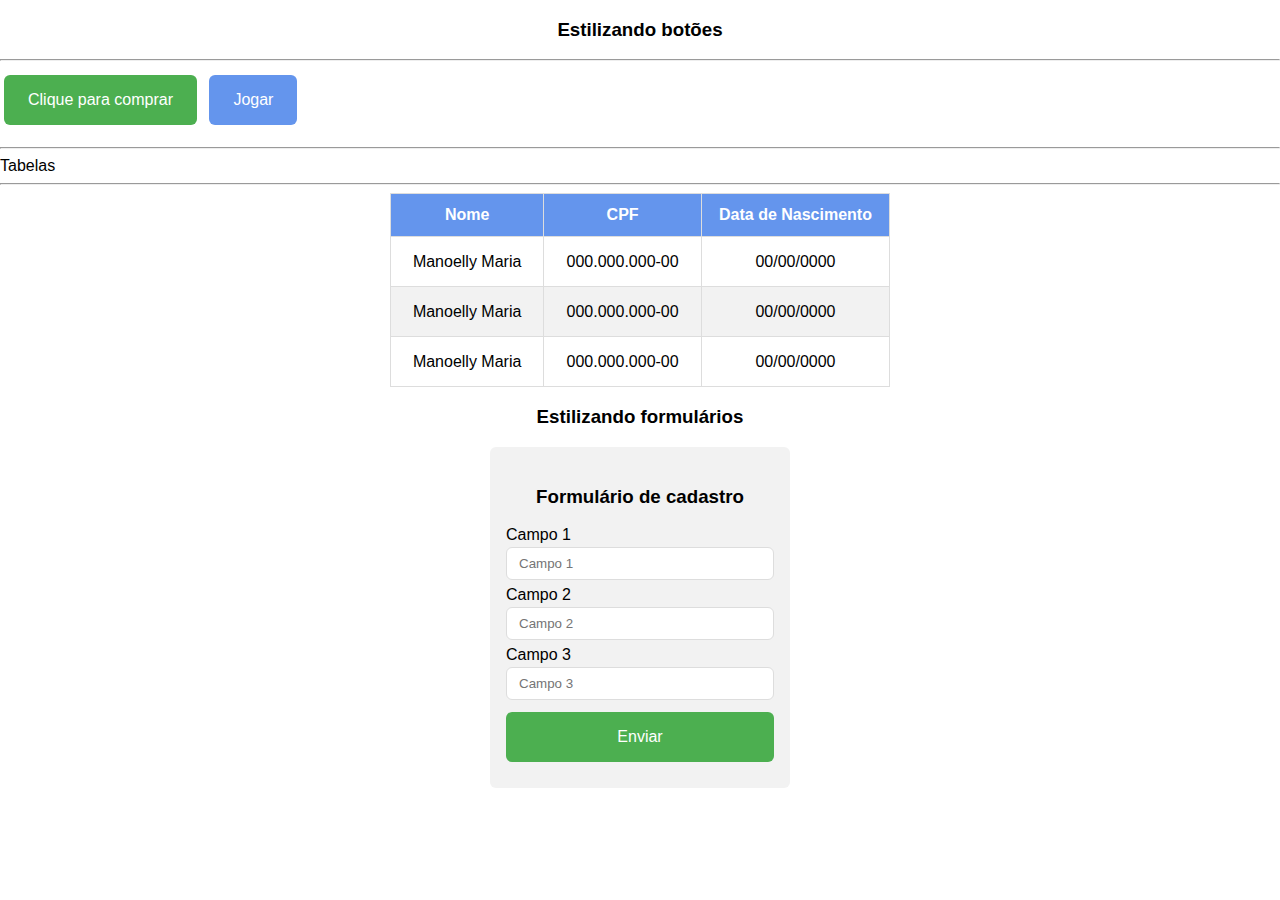
==== aula2309.html @ 606465bf "Atualização - Conteúdo e exercícios - 22/09 e 23/09" ====
<!DOCTYPE html>
<html lang="en">

<head>
    <meta charset="UTF-8">
    <meta http-equiv="X-UA-Compatible" content="IE=edge">
    <meta name="viewport" content="width=device-width, initial-scale=1.0">
    <title>Document</title>
    <link rel="stylesheet" href="./CSS/styles2309.css">
</head>

<body>
    <section>
        <h3>Estilizando botões</h3>
        <hr>
        <button class="my-button">Clique para comprar</button>
        <button class="my-button my-button-blue">Jogar</button>
    </section>
    <p>


    </p>
    <hr>
    <section>
        Tabelas
        <hr>
        <table class="my-table">
            <thead>
                <tr>
                    <th>Nome</th>
                    <th>CPF</th>
                    <th>Data de Nascimento</th>
                </tr>
            </thead>
            <tbody>
                <tr>
                    <td>Manoelly Maria</td>
                    <td>000.000.000-00</td>
                    <td>00/00/0000</td>
                </tr>
                <tr>
                    <td>Manoelly Maria</td>
                    <td>000.000.000-00</td>
                    <td>00/00/0000</td>
                </tr>
                <tr>
                    <td>Manoelly Maria</td>
                    <td>000.000.000-00</td>
                    <td>00/00/0000</td>
                </tr>
            </tbody>
        </table>
    </section>
    <section>
        <h3>Estilizando formulários</h3>
        <div>
            <form class="my-form">
                <h3>Formulário de cadastro</h3>
                <div class="my-form-group">
                    <label for="">Campo 1</label>
                    <input type="text" placeholder="Campo 1" />
                </div>
                <div class="my-form-group">
                    <label for="">Campo 2</label>
                    <input type="text" placeholder="Campo 2" />
                </div>
                <div class="my-form-group">
                    <label for="">Campo 3</label>
                    <input type="text" placeholder="Campo 3" />
                </div>
                <button class="my-button toda-largura">Enviar</button>
            </form>
        </div>
    </section>
</body>

</html>
---- CSS/styles2309.css ----
*{/* Garante que os elementos respeitem as dimensões quando possuem padding e border*/
    box-sizing: border-box;
}

body {
    font-family: Arial, Helvetica, sans-serif;
    margin: 0;
}

.my-button{
    background-color: #4caf50;
    border: none;
    color:white;
    padding: 16px 24px; /*vertical e  horizantal*/
    font-size: 16px;
    margin: 6px 4px;
    cursor: pointer; /*icone de clique*/
    border-radius: 6px;
}

.my-button:hover{
    background-color: cadetblue;
}

.my-button-blue{
    background-color: cornflowerblue;
}

.my-table{
    width: 500px;
    border-collapse: collapse; /* para usar o border radius não se pode ter collapse*/
    margin: auto; /*a propriedade auto só funciona com itens com largura*/
}

.my-table td, .my-table th{
    border: 1px solid #ddd;
    padding: 8px;
}

.my-table th{
    background-color: cornflowerblue;
    padding: 12px 0;
    color: white;
}

.my-table tr:hover{
background-color: #ddd;
} 

/*even = par, odd = ímpar*/
/*
Aplica estilo aos tr de número par
*/
.my-table tr:nth-child(even){
background-color: #f2f2f2;
} 

.my-table td{
    text-align: center;
    height: 50px;
}

/*Customizar Formulário*/

.my-form{
    border-radius: 6px;
    background-color: #f2f2f2;
    padding: 20px 16px;
    width: 300px;
    margin:auto;
}

.my-form input{
    width: 100%;
    padding: 8px 12px;
    border: 1px solid #ddd;
    border-radius: 6px;
    margin-top: 3px;
}

/*::placeholder{ /*Como mudar a cor do placeholder
    color: cornflowerblue;
}*/

.toda-largura{
    width: 100%;
    margin: 6px 0;
}

.my-form-group{
    margin-bottom: 6px;
}

h3{
    text-align: center;
}
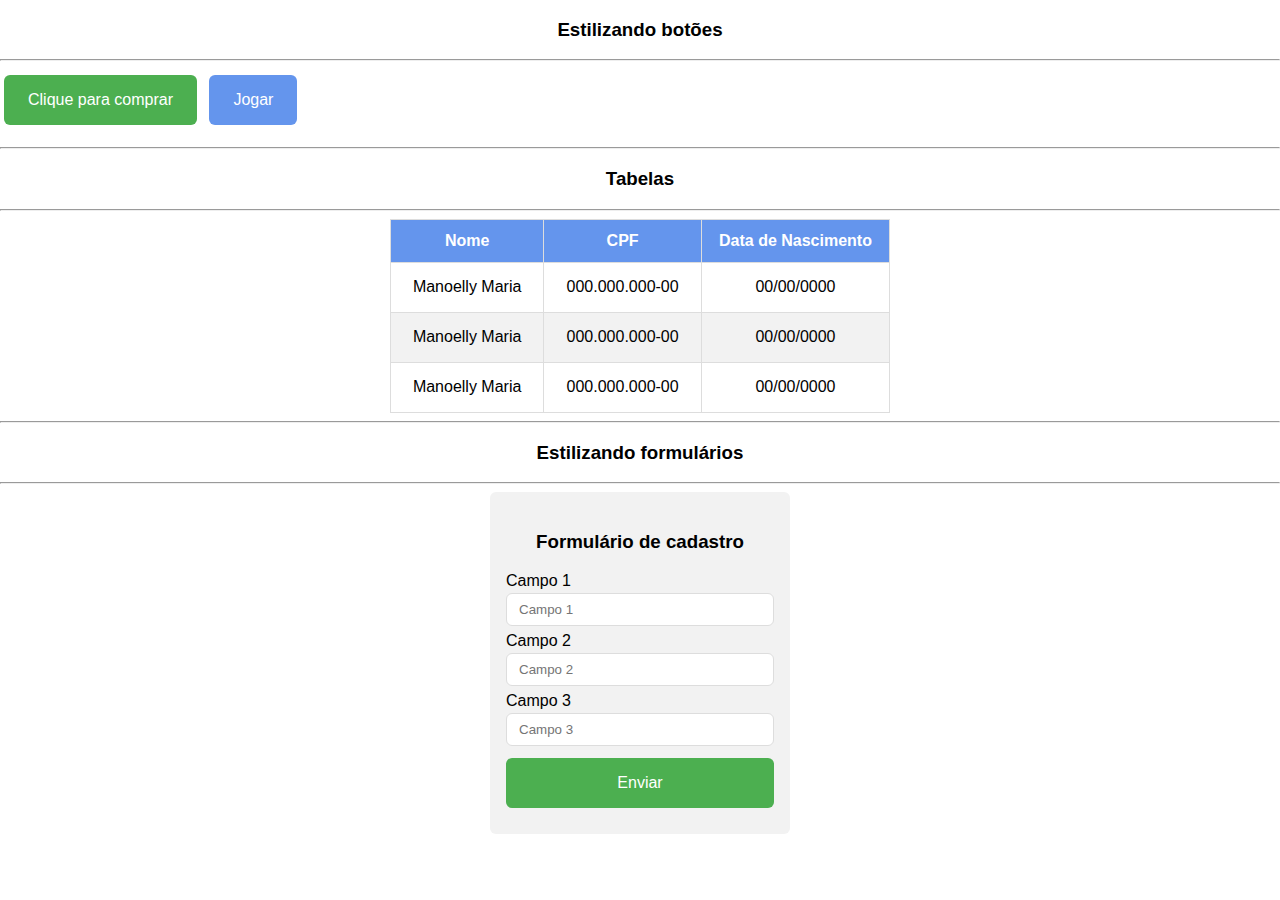
==== commit 76b9b3d9: "Atualização 23-09" ====
--- a/aula2309.html
+++ b/aula2309.html
@@ -22,7 +22,7 @@
     </p>
     <hr>
     <section>
-        Tabelas
+        <h3>Tabelas</h3>
         <hr>
         <table class="my-table">
             <thead>
@@ -52,7 +52,9 @@
         </table>
     </section>
     <section>
+        <hr>
         <h3>Estilizando formulários</h3>
+        <hr>
         <div>
             <form class="my-form">
                 <h3>Formulário de cadastro</h3>
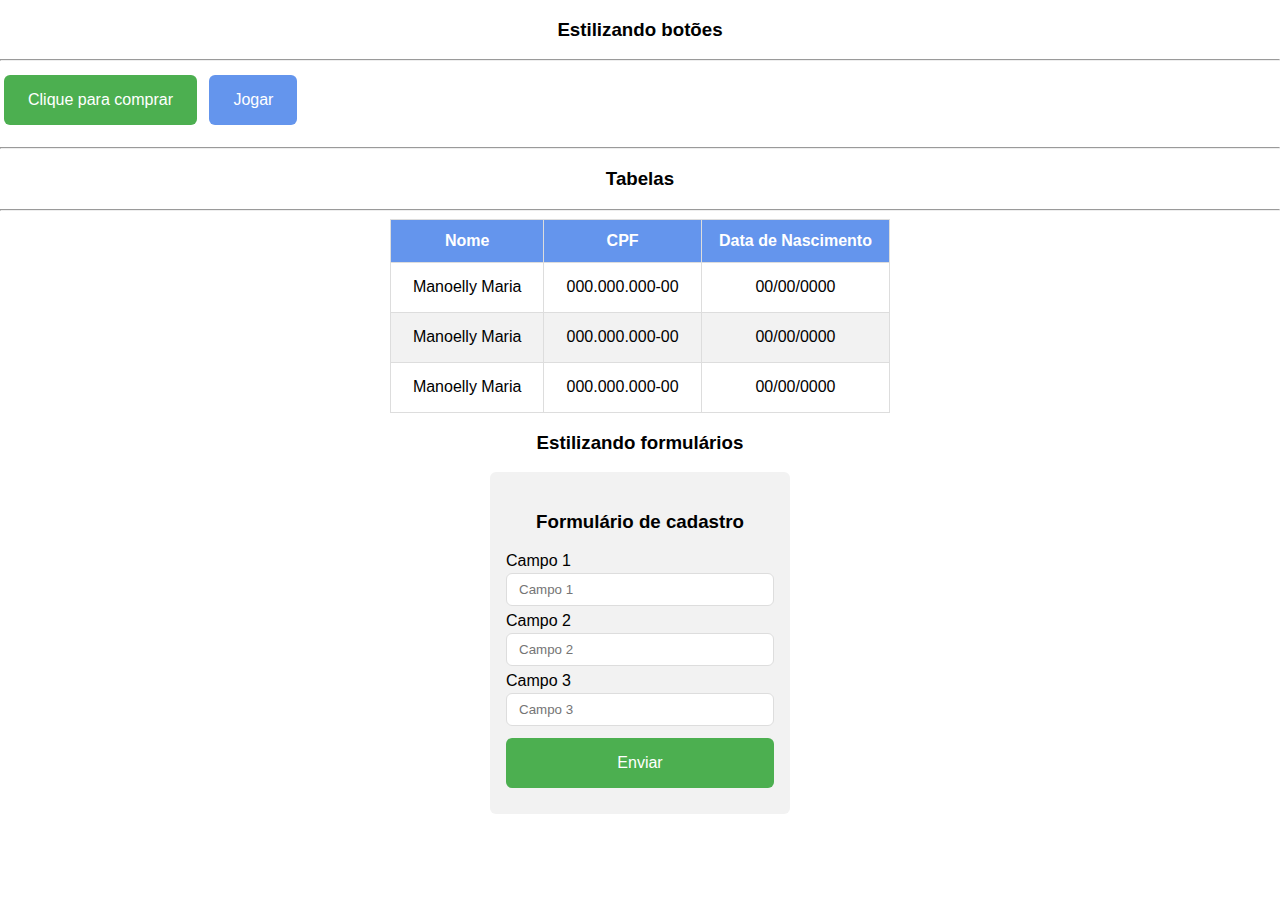
==== commit 512d683c: "Update aula2309.html" ====
--- a/aula2309.html
+++ b/aula2309.html
@@ -52,9 +52,7 @@
         </table>
     </section>
     <section>
-        <hr>
         <h3>Estilizando formulários</h3>
-        <hr>
         <div>
             <form class="my-form">
                 <h3>Formulário de cadastro</h3>
@@ -76,4 +74,4 @@
     </section>
 </body>
 
-</html>+</html>
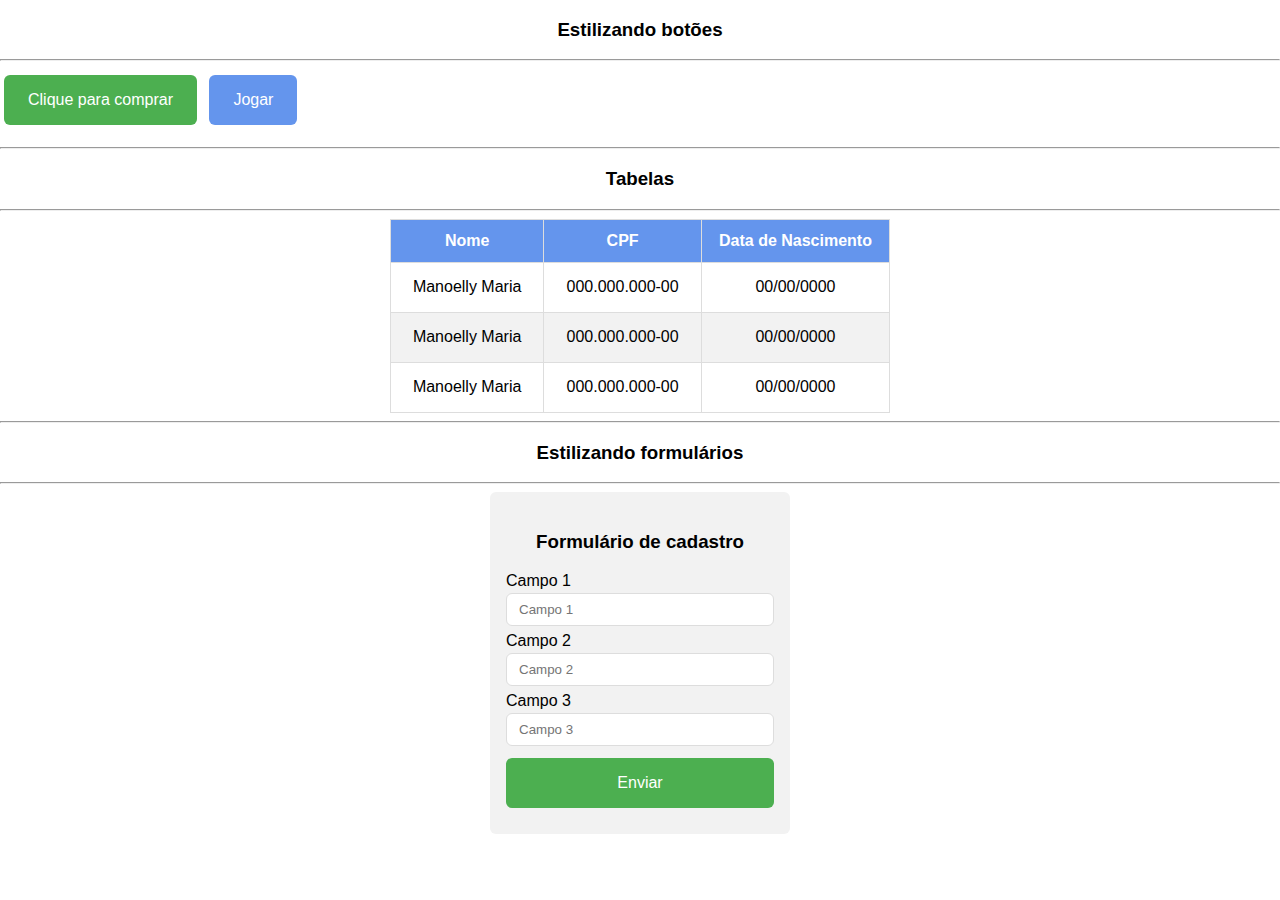
==== commit 4a31e0fe: "Merge branch 'main' of https://github.com/ManoellyBernardo/estudo-html-css" ====
--- a/aula2309.html
+++ b/aula2309.html
@@ -52,7 +52,9 @@
         </table>
     </section>
     <section>
+        <hr>
         <h3>Estilizando formulários</h3>
+        <hr>
         <div>
             <form class="my-form">
                 <h3>Formulário de cadastro</h3>
